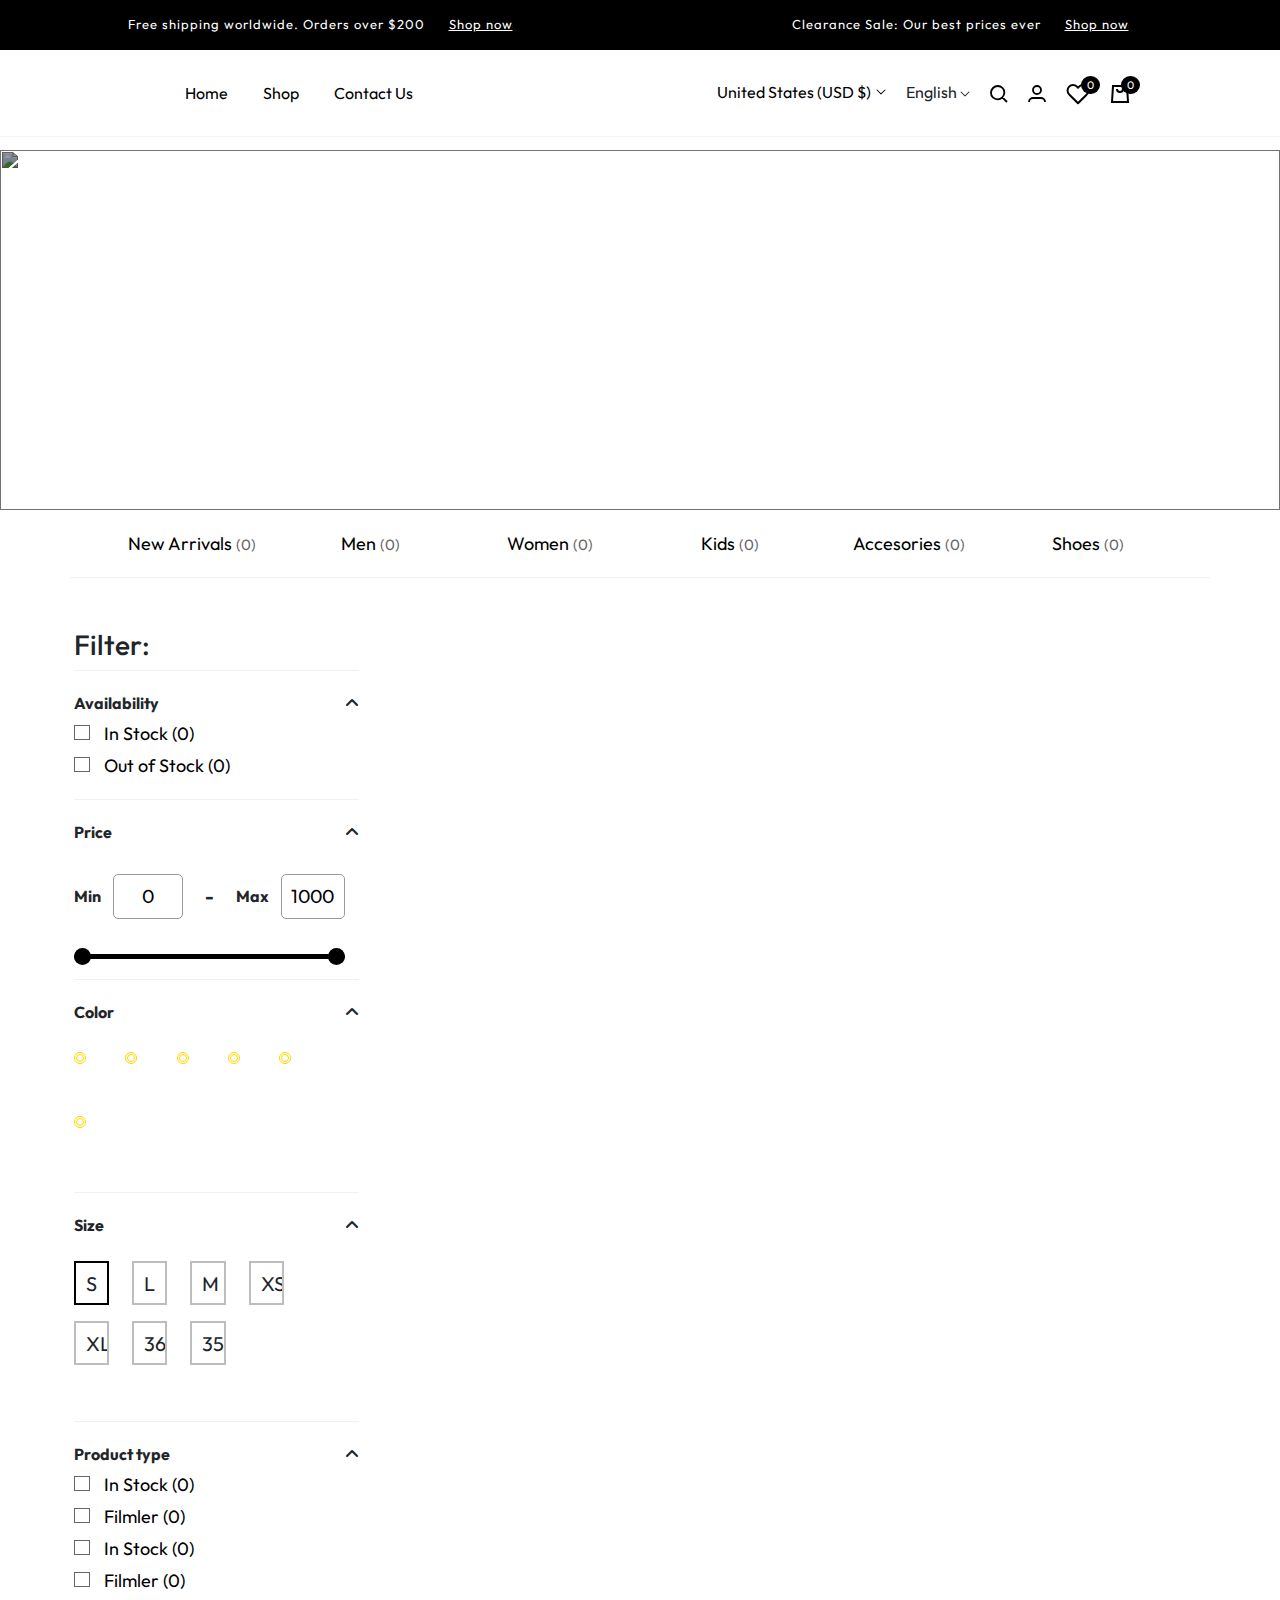
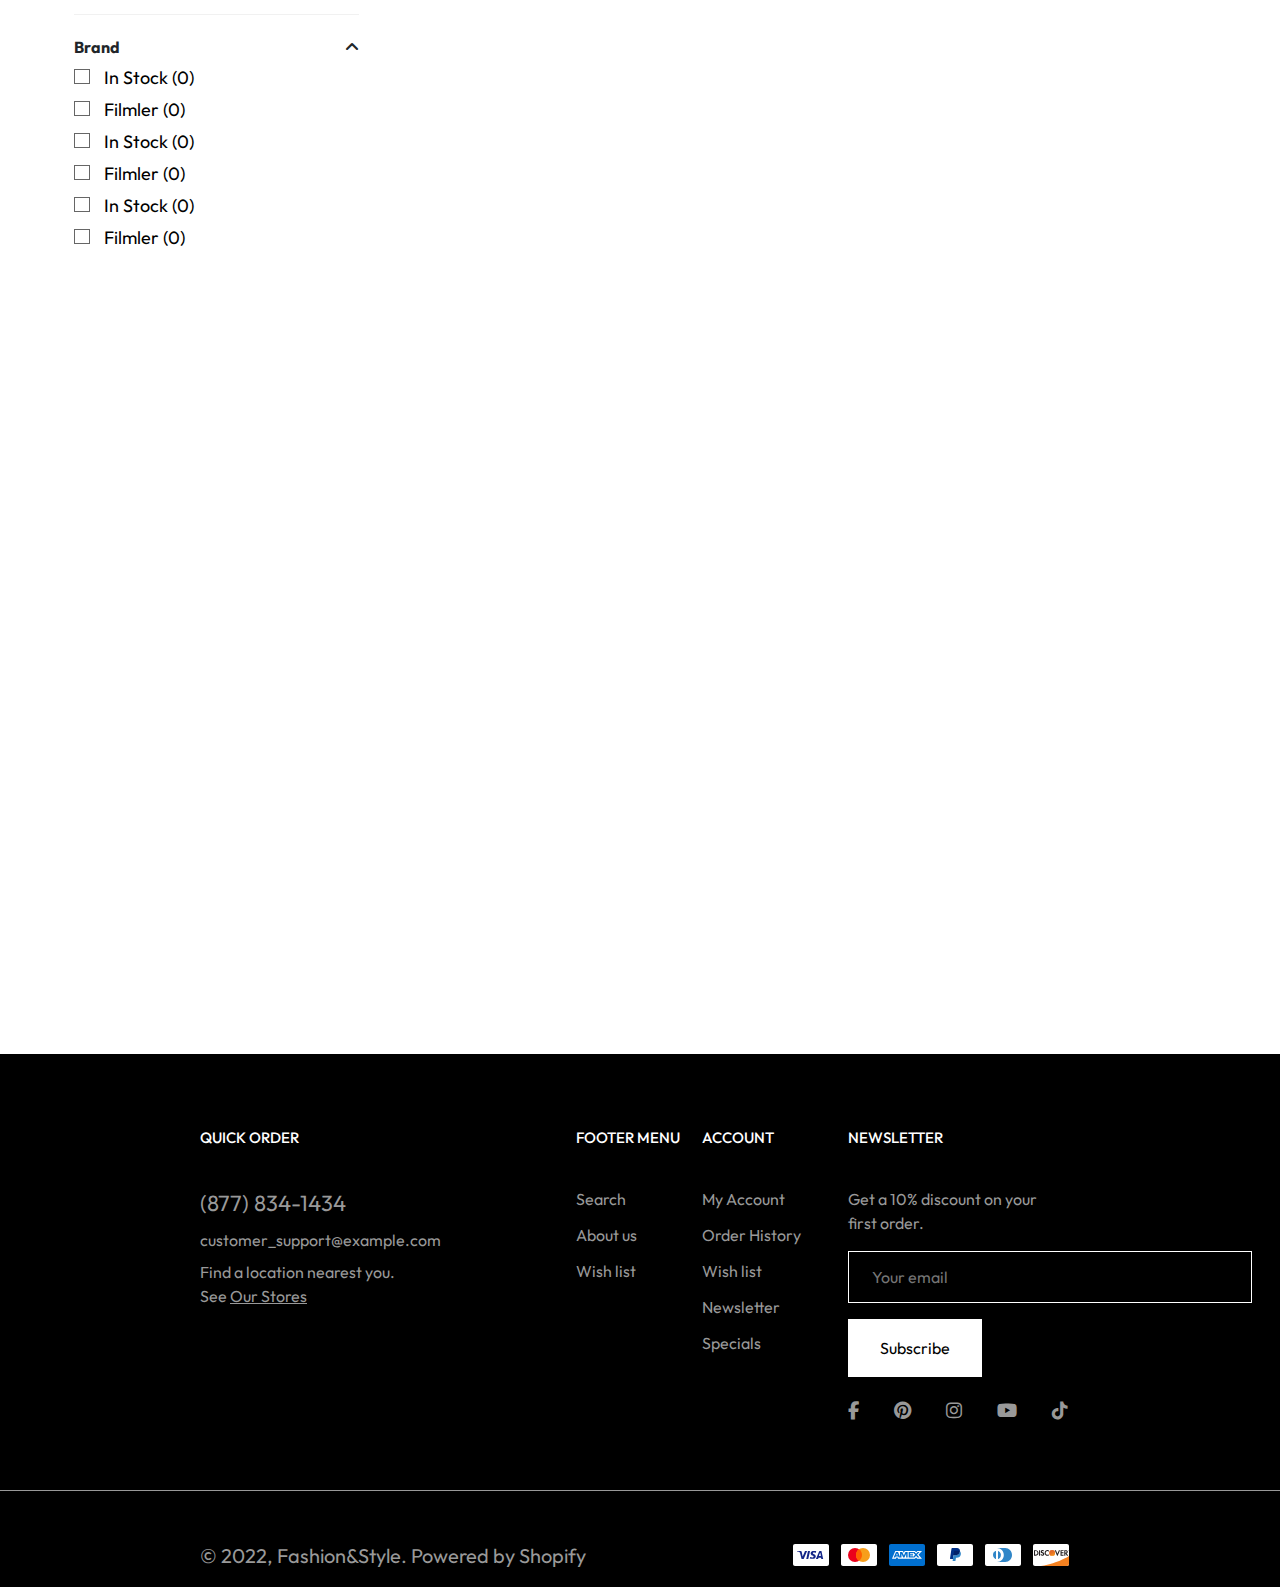
==== Final Projects/Html/Shop.html @ 53874f31 "Perfect" ====
<!DOCTYPE html>
<html lang="en">
<head>
    <meta charset="UTF-8">
    <meta name="viewport" content="width=device-width, initial-scale=1.0">
    <title>December</title>
    <link rel="icon" href="//ap-lotita.myshopify.com/cdn/shop/files/icon-f.png?crop=center&height=32&v=1676542004&width=32">    
    <link rel="stylesheet" href="assets/css/bootstrap.css">
    <link href="https://unpkg.com/aos@2.3.1/dist/aos.css" rel="stylesheet">
    <link rel="stylesheet" href="https://cdnjs.cloudflare.com/ajax/libs/font-awesome/6.4.0/css/all.min.css">
    <link rel="stylesheet" type="text/css" href="//cdn.jsdelivr.net/npm/slick-carousel@1.8.1/slick/slick.css"/>
    <link rel="stylesheet" type="text/css" href="//cdn.jsdelivr.net/npm/slick-carousel@1.8.1/slick/slick-theme.css"/>
    <link href="https://fonts.googleapis.com/css2?family=Jost:wght@300&family=Outfit:wght@100;200;300;400;500;600;700;800;900&display=swap" rel="stylesheet">
    <link rel="stylesheet" href="assets/css/style.css">
</head>
<body>
    <header> <!-- Start-Header -->
        <div class="header-plugin">
            <div >
              Free shipping worldwide. Orders over $200 
                <a href="">Shop now</a>
            </div>
            <div>
                Clearance Sale: Our best prices ever
                <a href="">Shop now</a>
            </div>
        </div>
        <div class="header-nav d-flex justify-content-between align-items-center">
            <nav class="d-flex">
                <div >
                    <a href="index.html">Home</a>
                </div>
                 <div>
                    <a href="Shop.html">Shop</a>
                </div>
                <div>
                    <a href="ContactUs.html">Contact Us</a>
                </div>
            </nav>
            <div class="logo">
                <a href="index.html">
                    <img src="https://ap-lotita.myshopify.com/cdn/shop/files/logo-de.png?v=1668923497&width=300" alt="">
                </a>
            </div>
            <div class="header-icon d-flex" >
                <div class="location">
                    <button class="d-flex align-items-center">
                        <img src="https://ap-lotita.myshopify.com/cdn/shop/t/96/assets/US.svg?v=41884417878184858121675417194" alt="">
                        United States (USD $)
                        <svg aria-hidden="true" focusable="false" role="presentation" class="icon icon-caret" viewBox="0 0 10 6" width="10px" >
                          <path fill-rule="evenodd" clip-rule="evenodd" d="M9.354.646a.5.5 0 00-.708 0L5 4.293 1.354.646a.5.5 0 00-.708.708l4 4a.5.5 0 00.708 0l4-4a.5.5 0 000-.708z" fill="currentColor">
                          </path>
                       </svg>
                    </button>
                </div>
               <div>
                    English
                    <svg aria-hidden="true" focusable="false" role="presentation" class="icon icon-caret" viewBox="0 0 10 6" width="10px">
                       <path fill-rule="evenodd" clip-rule="evenodd" d="M9.354.646a.5.5 0 00-.708 0L5 4.293 1.354.646a.5.5 0 00-.708.708l4 4a.5.5 0 00.708 0l4-4a.5.5 0 000-.708z" fill="currentColor">
                       </path>
                    </svg>
               </div>
               <div class="icon">
                <a href="">
                    <svg class="svg-search" focusable="false" width="18" height="18" viewBox="0 0 18 18">
                        <path d="M12.336 12.336c2.634-2.635 2.682-6.859.106-9.435-2.576-2.576-6.8-2.528-9.435.106C.373 5.642.325 9.866 2.901 12.442c2.576 2.576 6.8 2.528 9.435-.106zm0 0L17 17" fill="none" stroke="currentColor" stroke-width="1.8"></path>
                      </svg>
                </a>
               </div>
               <div class="icon">
                <a href="Login.html">
                    <svg focusable="false" width="18" height="17" class="svg-user" viewBox="0 0 18 17">
                    <circle cx="9" cy="5" r="4" fill="none" stroke="currentColor" stroke-width="1.8" stroke-linejoin="round"></circle>
                    <path d="M1 17v0a4 4 0 014-4h8a4 4 0 014 4v0" fill="none" stroke="currentColor" stroke-width="1.8"></path>
                </svg>
                </a>
               </div>
               <div class="icon">
                <a href="Wishlist.html">    
                    <svg class="svg-heart" xmlns="http://www.w3.org/2000/svg" width="24" height="24" viewBox="0 0 24 24" fill="none" stroke="currentColor" stroke-width="2" stroke-linecap="round" stroke-linejoin="round"><path d="M20.84 4.61a5.5 5.5 0 0 0-7.78 0L12 5.67l-1.06-1.06a5.5 5.5 0 0 0-7.78 7.78l1.06 1.06L12 21.23l7.78-7.78 1.06-1.06a5.5 5.5 0 0 0 0-7.78z"></path></svg>
                    <span id="count-wishlist">0</span>
                </a>
               </div>
               <div class="icon " id="basket-click">
                  <a href="#" class="">
                    <svg focusable="false" width="20" height="18" class="svg-cart" viewBox="0 0 20 18">
                        <path d="M3 1h14l1 16H2L3 1z" fill="none" stroke="currentColor" stroke-width="2"></path>
                        <path d="M7 4v0a3 3 0 003 3v0a3 3 0 003-3v0" fill="none" stroke="currentColor" stroke-width="2"></path>
                      </svg>
                      <span id="count-basket">0</span>
                  </a>

               </div>
            </div>
        </div>
        <div class="basket ">
            <div class="basket-head">
                <div class="basket-count">
                    <span style="font-weight: bold;">Cart</span>
                    <span id="count-basket-cart">0</span>
                </div>
                <div class="basket-icon">
                    <i class="fa-solid fa-x"></i>
                </div>
            </div>
            <div class="basket-all basket-all-product row" >
            </div>
            <div class="basket-none">
                <p class="icon-b">
                    <i class="fa-solid fa-store"></i>
                </p >
                <p class="b-write">No products in the cart.</p>
                <a href="Shop.html">Shop Our Products</a>
            </div>
            <div class="Total-price d-none">
                <div>
                    <p>Total</p>
                    <p>$ <span id="Total">0</span></p>
                </div>
                <p>Taxes and shipping calculated at checkout</p>
                <a class="Cart" href="">View Cart</a>
                <a class="Check" href="Checkout.html">Check Out</a>
            </div>
        </div>
    </header> <!-- End-Header -->
       <main id="Shop"> <!-- Start-Main -->
            <section id="background">
                <img src="https://ap-lotita.myshopify.com/cdn/shop/files/c1.jpg?v=1662971106&width=1944" alt="">
                <h1>Products</h1>
            </section>
            <section id="Category-product" class="container">
                <div class="Category-product-name row">
                    <div class="col-lg-2">
                        <a href="">
                            New Arrivals <span>(<span>0</span>)</span>
                        </a>
                    </div>
                    <div class="col-lg-2">
                        <a href="">Men <span>(<span>0</span>)</span></a>
                    </div>
                    <div class="col-lg-2">
                        <a>Women <span>(<span>0</span>)</span></a>
                    </div>
                    <div class="col-lg-2">
                        <a>Kids <span>(<span>0</span>)</span></a>
                    </div>
                    <div class="col-lg-2">
                        <a>Accesories <span>(<span>0</span>)</span></a>
                    </div>
                    <div class="col-lg-2">
                        <a>Shoes <span>(<span>0</span>)</span></a>
                    </div>
                </div>
            </section>
            <section id="Filter-Porduct" class="container ">
                <div class="Filter">
                    <ul>
                        <h3>Filter:</h3>
                        <li class="d-flex justify-content-between line">
                            <div >Availability
                               <div class="form">
                                <form class="d-flex flex-column">
                                    <label>
                                      <input type="checkbox" name="interests"  value="music"> In Stock (<span>0</span>)
                                    </label>
                                    <label>
                                      <input type="checkbox" name="interests" value="movies"> Out of Stock (<span>0</span>)
                                    </label>
                                </form>
                               </div>
                            </div>
                            <p class="angles"><i class="fa-solid fa-angle-up"></i></p>
                            <p class="angle"><i class="fa-solid fa-angle-down"></i></p>
                        </li>
                        <li class="d-flex justify-content-between line">
                            <div >Price
                               <div class="form-price">
                                <ul class="Price p-0">
                                    <div class="price-input">
                                        <div class="field">
                                            <span>Min</span>
                                            <input type="number" class="input-min" value="0">
                                        </div>
                                        <div class="seperator">-</div>
                                        <div class="field">
                                            <span>Max</span>
                                            <input type="number" class="input-max" value="1000">
                                        </div>
                                    </div>
                                    <div class="sliders">
                                        <div class="progresss"></div>
                                    </div>
                                    <div class="range-input">
                                        <input type="range" class="range-min" min="0" max="1000" value="0" step="0.5">
                                        <input type="range" class="range-max" min="0" max="1000" value="1000" step="0.5">
                                    </div>
                                </ul>
                               </div>
                            </div>
                            <p class="angle6"><i class="fa-solid fa-angle-up"></i></p>
                            <p class="angles6"><i class="fa-solid fa-angle-down"></i></p>
                        </li>
                        <li class="d-flex justify-content-between line">
                            <div >Color
                               <div class="form-color">
                                <ul class="Color p-0">
                                    <li><label for=""><input type="checkbox"><img src="https://encrypted-tbn0.gstatic.com/images?q=tbn:ANd9GcRKgVE2MCnMqfkuKy3d4xRq5Ds7n23G8Gixxw&usqp=CAU" alt=""></label></li>
                                    <li><label for=""><input type="checkbox"><img src="https://encrypted-tbn0.gstatic.com/images?q=tbn:ANd9GcRKgVE2MCnMqfkuKy3d4xRq5Ds7n23G8Gixxw&usqp=CAU" alt=""></label></li>
                                    <li><label for=""><input type="checkbox"><img src="https://encrypted-tbn0.gstatic.com/images?q=tbn:ANd9GcRKgVE2MCnMqfkuKy3d4xRq5Ds7n23G8Gixxw&usqp=CAU" alt=""></label></li>
                                    <li><label for=""><input type="checkbox"><img src="https://encrypted-tbn0.gstatic.com/images?q=tbn:ANd9GcRKgVE2MCnMqfkuKy3d4xRq5Ds7n23G8Gixxw&usqp=CAU" alt=""></label></li>
                                    <li><label for=""><input type="checkbox"><img src="https://encrypted-tbn0.gstatic.com/images?q=tbn:ANd9GcRKgVE2MCnMqfkuKy3d4xRq5Ds7n23G8Gixxw&usqp=CAU" alt=""></label></li>
                                    <li><label for=""><input type="checkbox"><img src="https://encrypted-tbn0.gstatic.com/images?q=tbn:ANd9GcRKgVE2MCnMqfkuKy3d4xRq5Ds7n23G8Gixxw&usqp=CAU" alt=""></label></li>
                                </ul>
                               </div>
                            </div>
                            <p class="angle5"><i class="fa-solid fa-angle-up"></i></p>
                            <p class="angles5"><i class="fa-solid fa-angle-down"></i></p>
                        </li>
                        <li class="d-flex justify-content-between line">
                            <div >Size
                               <div class="form-size mt-4">
                                <ul class="Size p-0">
                                    <li class="Active"><label for=""><input type="checkbox"><span>S</span></label></li>
                                    <li><label for=""><input type="checkbox"><span>L</span></label></li>
                                    <li><label for=""><input type="checkbox"><span>M</span></label></li>
                                    <li><label for=""><input type="checkbox"><span>XS</span></label></li>
                                    <li><label for=""><input type="checkbox"><span>XL</span></label></li>
                                    <li><label for=""><input type="checkbox"><span>36</span></label></li>
                                    <li><label for=""><input type="checkbox"><span>35</span></label></li>
                                </ul>
                               </div>
                            </div>
                            <p class="angle4"><i class="fa-solid fa-angle-up"></i></p>
                            <p class="angles4"><i class="fa-solid fa-angle-down"></i></p>
                        </li>
                        <li class="d-flex justify-content-between line">
                            <div >Product type
                               <div class="form-product-type">
                                <form class="d-flex flex-column">
                                    <label>
                                      <input type="checkbox" name="interests"  value="music"> In Stock (<span>0</span>)
                                    </label>
                                    <label>
                                      <input type="checkbox" name="interests" value="movies"> Filmler (<span>0</span>)
                                    </label>
                                    <label>
                                        <input type="checkbox" name="interests"  value="music"> In Stock (<span>0</span>)
                                      </label>
                                      <label>
                                        <input type="checkbox" name="interests" value="movies"> Filmler (<span>0</span>)
                                      </label>
                                </form>
                               </div>
                            </div>
                            <p class="angle2"><i class="fa-solid fa-angle-up"></i></p>
                            <p class="angles2"><i class="fa-solid fa-angle-down"></i></p>
                        </li>
                        <li class="d-flex justify-content-between line">
                            <div >Brand
                               <div class="form-brand">
                                <form class="d-flex flex-column">
                                    <label>
                                      <input type="checkbox" name="interests"  value="music"> In Stock (<span>0</span>)
                                    </label>
                                    <label>
                                      <input type="checkbox" name="interests" value="movies"> Filmler (<span>0</span>)
                                    </label>
                                    <label>
                                        <input type="checkbox" name="interests"  value="music"> In Stock (<span>0</span>)
                                      </label>
                                      <label>
                                        <input type="checkbox" name="interests" value="movies"> Filmler (<span>0</span>)
                                      </label>
                                      <label>
                                        <input type="checkbox" name="interests"  value="music"> In Stock (<span>0</span>)
                                      </label>
                                      <label>
                                        <input type="checkbox" name="interests" value="movies"> Filmler (<span>0</span>)
                                      </label>
                                </form>
                               </div>
                            </div>
                            <p class="angle3"><i class="fa-solid fa-angle-up"></i></p>
                            <p class="angles3"><i class="fa-solid fa-angle-down"></i></p>
                        </li>
                    </ul>
                </div>
                <div class="Products">
                    <div id="1" class="tab-menu Best-sellers">
                        <div class="row g-4">
                            <div class="Product-image col-lg-4" id="p1" data-aos="fade-up" data-aos-anchor-placement="center-bottom" data-aos-duration="500">
                                <div>
                                    <div class="overflow-hidden">
                                        <a href=""><img src="./assets/photos/Products/Best Sellers/pi1.webp" alt=""></a>
                                    </div>
                                    <div class="second-image ">
                                        <a href=""><img src="./assets/photos/Products/Best Sellers/pi2.webp" alt=""></a>
                                    </div>
                                    <div>
                                        <div class="Product-discount">
                                            <span>-<span>3</span>%</span>
                                        </div>
                                        <div class="Product-sale">
                                            <span>HOT</span>
                                        </div>
                                    </div>
                                    <div class="icon">
                                        <div class="wishlist"> <i style="top: 15px; right: 26px;" class="fa-regular fa-heart"></i><span style="top: 25px; right: 70px;">Wishlist</span></div>
                                        <div><i style="top: 60px; right: 25px;" class="fa-regular fa-eye"></i><span style="top: 70px; right: 70px;">Quickshop</span></div>
                                        <div><i style="top: 105px; right: 27px;" class="fa-solid fa-arrow-right-arrow-left"></i><span style="top: 115px; right: 70px;">Compare</span></div>
                                    </div>
                                    <div class="Add-cart">
                                        <span>Add To Cart</span>
                                    </div>
                                </div>
                                <div class="Product-about">
                                    <span><a style="color: black;" href="">H&M</a></span>
                                    <span>Abrigo largo lana</span>
                                    <span><i class="fa-regular fa-star"></i><i class="fa-regular fa-star"></i><i class="fa-regular fa-star"></i><i class="fa-regular fa-star"></i><i class="fa-regular fa-star"></i></span>
                                    <p class="mt-2"><span style="color: #Ff6f2e;">$617.42 </span>  <span style="text-decoration: line-through; margin-left: 5px;"> $640.00</span></p>
                                    <ul>
                                        <li><img src="[data-uri]" alt=""></li>
                                        <li><img src="[data-uri]" alt=""></li>
                                        <li><img src="[data-uri]" alt=""></li>
                                        <li><img src="[data-uri]" alt=""></li>
                                        <li><img src="[data-uri]" alt=""></li>
                                    </ul>
                                </div>
                            </div>
                            <div class="Product-image col-lg-4" id="p2" data-aos="fade-up" data-aos-anchor-placement="center-bottom" data-aos-duration="800">
                                <div>
                                    <div class="overflow-hidden">
                                        <a  href=""><img src="./assets/photos/Products/Best Sellers/product-2-1.webp" alt=""></a>
                                    </div>
                                    <div class="second-image">
                                        <a href=""><img src="./assets/photos/Products/Best Sellers/product-2-2.webp" alt=""></a>
                                    </div>
                                    <div>
                                        <div class="Product-discount">
                                            <span>-<span>3</span>%</span>
                                        </div>
                                    </div>
                                <div class="icon">
                                    <div class="wishlist"> <i style="top: 15px; right: 26px;" class="fa-regular fa-heart"></i><span style="top: 25px; right: 70px;">Wishlist</span></div>
                                    <div><i style="top: 60px; right: 25px;" class="fa-regular fa-eye"></i><span style="top: 70px; right: 70px;">Quickshop</span></div>
                                    <div><i style="top: 105px; right: 27px;" class="fa-solid fa-arrow-right-arrow-left"></i><span style="top: 115px; right: 70px;">Compare</span></div>
                                </div>
                                <div class="Add-cart">
                                    <span>Add To Cart</span>
                                </div>
                                </div>
                                <div class="Product-about">
                                    <span><a style="color: black;" href="">Lolita</a></span>
                                    <span>Awesome Aluminum Plate</span>
                                    <span><i class="fa-regular fa-star"></i><i class="fa-regular fa-star"></i><i class="fa-regular fa-star"></i><i class="fa-regular fa-star"></i><i class="fa-regular fa-star"></i></span>
                                    <p class="mt-2"><span style="color: #Ff6f2e;">$423.44 </span>  <span style="text-decoration: line-through; margin-left: 5px;"> $440.00</span></p>
                                    <ul>
                                        <li><img src="[data-uri]" alt=""></li>
                                        <li><img src="[data-uri]" alt=""></li>
                                        <li><img src="[data-uri]" alt=""></li>
                                        <li><img src="[data-uri]" alt=""></li>
                                        <li><img src="[data-uri]" alt=""></li>
                                    </ul>
                                </div>
                            </div>
                            <div class="Product-image col-lg-4" id="p3" data-aos="fade-up" data-aos-anchor-placement="center-bottom" data-aos-duration="1100">
                                <div>
                                    <div class="overflow-hidden">
                                        <a href=""><img src="./assets/photos/Products/Best Sellers/3-1.webp" alt=""></a>
                                    </div>
                                    <div class="second-image ">
                                        <a href=""><img src="./assets/photos/Products/Best Sellers/3-2.webp" alt=""></a>
                                    </div>
                                    <div>
                                        <div class="Product-discount">
                                            <span>-<span>11</span>%</span>
                                        </div>
                                    </div>
                                <div class="icon">
                                    <div class="wishlist"> <i style="top: 15px; right: 26px;" class="fa-regular fa-heart"></i><span style="top: 25px; right: 70px;">Wishlist</span></div>
                                    <div><i style="top: 60px; right: 25px;" class="fa-regular fa-eye"></i><span style="top: 70px; right: 70px;">Quickshop</span></div>
                                    <div><i style="top: 105px; right: 27px;" class="fa-solid fa-arrow-right-arrow-left"></i><span style="top: 115px; right: 70px;">Compare</span></div>
                                </div>
                                <div class="Add-cart">
                                    <span>Add To Cart</span>
                                </div>
                                </div>
                                <div class="Product-about">
                                    <span><a style="color: black;" href="">Lolita</a></span>
                                    <span>Bunny Tweed Buckled</span>
                                    <span><i class="fa-regular fa-star"></i><i class="fa-regular fa-star"></i><i class="fa-regular fa-star"></i><i class="fa-regular fa-star"></i><i class="fa-regular fa-star"></i></span>
                                    <p style="color: #Ff6f2e;" class="mt-2">On sale from <span style="color: #Ff6f2e;">$160.00</span><span style="text-decoration: line-through; margin-left: 5px;"></span></p>
                                    <ul>
                                        <li><img src="[data-uri]" alt=""></li>
                                        <li><img src="[data-uri]" alt=""></li>
                                        <li><img src="[data-uri]" alt=""></li>
                                        <li><img src="[data-uri]" alt=""></li>
                                        <li><img src="[data-uri]" alt=""></li>
                                    </ul>
                                </div>
                            </div>
                            <div class="Product-image col-lg-4" id="p4" data-aos="fade-up" data-aos-anchor-placement="center-bottom" data-aos-duration="1300">
                                <div>
                                    <div class="overflow-hidden">
                                        <a href=""><img src="./assets/photos/Products/Best Sellers/product4-1.webp" alt=""></a>
                                    </div>
                                    <div class="second-image ">
                                        <a href=""><img src="./assets/photos/Products/Best Sellers/product4-2.webp" alt=""></a>
                                    </div>
                                    <div>
                                        <div class="Product-discount">
                                            <span>-<span>7</span>%</span>
                                        </div>
                                        <div class="Product-sale">
                                            <span style="color: #000;">NEW</span>
                                        </div>
                                    </div>
                                <div class="icon">
                                    <div class="wishlist"> <i style="top: 15px; right: 26px;" class="fa-regular fa-heart"></i><span style="top: 25px; right: 70px;">Wishlist</span></div>
                                    <div><i style="top: 60px; right: 25px;" class="fa-regular fa-eye"></i><span style="top: 70px; right: 70px;">Quickshop</span></div>
                                    <div><i style="top: 105px; right: 27px;" class="fa-solid fa-arrow-right-arrow-left"></i><span style="top: 115px; right: 70px;">Compare</span></div>
                                </div>
                                <div class="Add-cart">
                                    <span>Add To Cart</span>
                                </div>
                                </div>
                                <div class="Product-about">
                                    <span><a style="color: black;" href="">Lolita</a></span>
                                    <span>Carved Maxi Dress</span>
                                    <span><i class="fa-regular fa-star"></i><i class="fa-regular fa-star"></i><i class="fa-regular fa-star"></i><i class="fa-regular fa-star"></i><i class="fa-regular fa-star"></i></span>
                                    <p style="color: #Ff6f2e;" class="mt-2">On sale from x<span style="color: #Ff6f2e;">$160.00 </span>  <span style="text-decoration: line-through; margin-left: 5px; color: #000;"> $640.00</span></p>
                                    <ul>
                                        <li><img src="[data-uri]" alt=""></li>
                                        <li><img src="[data-uri]" alt=""></li>
                                        <li><img src="[data-uri]" alt=""></li>
                                        <li><img src="[data-uri]" alt=""></li>
                                        <li><img src="[data-uri]" alt=""></li>
                                    </ul>
                                </div>
                            </div>
                            <div class="Product-image col-lg-4" id="p5" data-aos="fade-up" data-aos-anchor-placement="center-bottom" data-aos-duration="500">
                                <div>
                                    <div class="overflow-hidden">
                                        <a href=""><img src="./assets/photos/Products/Best Sellers/product-5-1 (1).webp" alt=""></a>
                                    </div>
                                    <div class="second-image ">
                                        <a href=""><img src="./assets/photos/Products/Best Sellers/product-5-2 (1).webp" alt=""></a>
                                    </div>
                                    <div>
                                        <div class="Product-discount">
                                            <span style="color: #Ff6f2e;">BEST SELLER</span>
                                        </div>
                                    </div>
                                <div class="icon">
                                    <div class="wishlist"> <i style="top: 15px; right: 26px;" class="fa-regular fa-heart"></i><span style="top: 25px; right: 70px;">Wishlist</span></div>
                                    <div><i style="top: 60px; right: 25px;" class="fa-regular fa-eye"></i><span style="top: 70px; right: 70px;">Quickshop</span></div>
                                    <div><i style="top: 105px; right: 27px;" class="fa-solid fa-arrow-right-arrow-left"></i><span style="top: 115px; right: 70px;">Compare</span></div>
                                </div>
                                <div class="Add-cart">
                                    <span>Add To Cart</span>
                                </div>
                                </div>
                                <div class="Product-about">
                                    <span><a style="color: black;" href="">Lolita</a></span>
                                    <span>Chain Shoulder Bag</span>
                                    <span><i class="fa-regular fa-star"></i><i class="fa-regular fa-star"></i><i class="fa-regular fa-star"></i><i class="fa-regular fa-star"></i><i class="fa-regular fa-star"></i></span>
                                    <p class="mt-2"><span>$619.34</span><span style="text-decoration: line-through; margin-left: 5px;"></span> </p>
                                    <ul>
                                        <li><img src="[data-uri]" alt=""></li>
                                        <li><img src="[data-uri]" alt=""></li>
                                    </ul>
                                </div>
                            </div>
                            <div class="Product-image col-lg-4" id="p6" data-aos="fade-up" data-aos-anchor-placement="center-bottom" data-aos-duration="800">
                                <div>
                                    <div class="overflow-hidden acceroies" >
                                        <a href=""><img src="./assets/photos/Products/Best Sellers/product-6-1.webp" alt=""></a>
                                    </div>
                                <div class="icon">
                                    <div class="wishlist"> <i style="top: 15px; right: 26px;" class="fa-regular fa-heart"></i><span style="top: 25px; right: 70px;">Wishlist</span></div>
                                    <div><i style="top: 60px; right: 25px;" class="fa-regular fa-eye"></i><span style="top: 70px; right: 70px;">Quickshop</span></div>
                                    <div><i style="top: 105px; right: 27px;" class="fa-solid fa-arrow-right-arrow-left"></i><span style="top: 115px; right: 70px;">Compare</span></div>
                                </div>
                                <div class="Add-cart">
                                    <span>Add To Cart</span>
                                </div>
                                </div>
                                <div class="Product-about">
                                    <span><a style="color: black;" href="">Lolita</a></span>
                                    <span>Copper Hoop Earrings </span>
                                    <span><i class="fa-regular fa-star"></i><i class="fa-regular fa-star"></i><i class="fa-regular fa-star"></i><i class="fa-regular fa-star"></i><i class="fa-regular fa-star"></i></span>
                                    <p class="mt-2"><span >$230.78</span><span style="text-decoration: line-through; margin-left: 5px;"></span></p>
                                </div>
                            </div>
                            <div class="Product-image col-lg-4" id="p7" data-aos="fade-up" data-aos-anchor-placement="center-bottom" data-aos-duration="1000">
                                <div>
                                    <div class="overflow-hidden">
                                        <a href=""><img src="./assets/photos/Products/Best Sellers/c7-2.webp" alt=""></a>
                                    </div>
                                    <div class="second-image ">
                                        <a href=""><img src="./assets/photos/Products/Best Sellers/c7-1.webp" alt=""></a>
                                    </div>
                                    <div>
                                        <div class="Product-discount">
                                            <span>NEW</span>
                                        </div>
                                    </div>
                                <div class="icon">
                                    <div class="wishlist"> <i style="top: 15px; right: 26px;" class="fa-regular fa-heart"></i><span style="top: 25px; right: 70px;">Wishlist</span></div>
                                    <div><i style="top: 60px; right: 25px;" class="fa-regular fa-eye"></i><span style="top: 70px; right: 70px;">Quickshop</span></div>
                                    <div><i style="top: 105px; right: 27px;" class="fa-solid fa-arrow-right-arrow-left"></i><span style="top: 115px; right: 70px;">Compare</span></div>
                                </div>
                                <div class="Add-cart">
                                    <span>Add To Cart</span>
                                </div>
                                </div>
                                <div class="Product-about">
                                    <span><a style="color: black;" href="">Lolita</a></span>
                                    <span>Corbet shoulder bag
                                    </span>
                                    <span><i class="fa-regular fa-star"></i><i class="fa-regular fa-star"></i><i class="fa-regular fa-star"></i><i class="fa-regular fa-star"></i><i class="fa-regular fa-star"></i></span>
                                    <p class="mt-2"><span>$59.00</span><span style="text-decoration: line-through; margin-left: 5px;"></span></p>
                                </div>
                            </div>
                            <div class="Product-image col-lg-4" id="p8" data-aos="fade-up" data-aos-anchor-placement="center-bottom" data-aos-duration="1300">
                                <div>
                                    <div class="overflow-hidden">
                                        <a href=""><img src="./assets/photos/Products/Best Sellers/o8-1.webp" alt=""></a>
                                    </div>
                                    <div class="second-image ">
                                        <a href=""><img src="./assets/photos/Products/Best Sellers/o8-2.webp" alt=""></a>
                                    </div>
                                    <div>
                                        <div class="Product-discount">
                                            <span>NEW</span>
                                        </div>
                                    </div>
                                <div class="icon">
                                    <div class="wishlist"> <i style="top: 15px; right: 26px;" class="fa-regular fa-heart"></i><span style="top: 25px; right: 70px;">Wishlist</span></div>
                                    <div><i style="top: 60px; right: 25px;" class="fa-regular fa-eye"></i><span style="top: 70px; right: 70px;">Quickshop</span></div>
                                    <div><i style="top: 105px; right: 27px;" class="fa-solid fa-arrow-right-arrow-left"></i><span style="top: 115px; right: 70px;">Compare</span></div>
                                </div>
                                <div class="Add-cart">
                                    <span>Add To Cart</span>
                                </div>
                                </div>
                                <div class="Product-about">
                                    <span><a style="color: black;" href="">H&M</a></span>
                                    <span>Detail T-shirt</span>
                                    <span><i class="fa-regular fa-star"></i><i class="fa-regular fa-star"></i><i class="fa-regular fa-star"></i><i class="fa-regular fa-star"></i><i class="fa-regular fa-star"></i></span>
                                    <p class="mt-2"><span>$90.00 </span><span style="text-decoration: line-through; margin-left: 5px;"></span></p>
                                </div>
                            </div>
                            <div class="Product-image col-lg-4" id="p5" data-aos="fade-up" data-aos-anchor-placement="center-bottom" data-aos-duration="500">
                                <div>
                                    <div class="overflow-hidden">
                                        <a href=""><img src="./assets/photos/Products/Best Sellers/product-5-1 (1).webp" alt=""></a>
                                    </div>
                                    <div class="second-image ">
                                        <a href=""><img src="./assets/photos/Products/Best Sellers/product-5-2 (1).webp" alt=""></a>
                                    </div>
                                    <div>
                                        <div class="Product-discount">
                                            <span style="color: #Ff6f2e;">BEST SELLER</span>
                                        </div>
                                    </div>
                                <div class="icon">
                                    <div class="wishlist"> <i style="top: 15px; right: 26px;" class="fa-regular fa-heart"></i><span style="top: 25px; right: 70px;">Wishlist</span></div>
                                    <div><i style="top: 60px; right: 25px;" class="fa-regular fa-eye"></i><span style="top: 70px; right: 70px;">Quickshop</span></div>
                                    <div><i style="top: 105px; right: 27px;" class="fa-solid fa-arrow-right-arrow-left"></i><span style="top: 115px; right: 70px;">Compare</span></div>
                                </div>
                                <div class="Add-cart">
                                    <span>Add To Cart</span>
                                </div>
                                </div>
                                <div class="Product-about">
                                    <span><a style="color: black;" href="">Lolita</a></span>
                                    <span>Chain Shoulder Bag</span>
                                    <span><i class="fa-regular fa-star"></i><i class="fa-regular fa-star"></i><i class="fa-regular fa-star"></i><i class="fa-regular fa-star"></i><i class="fa-regular fa-star"></i></span>
                                    <p class="mt-2"><span>$619.34</span><span style="text-decoration: line-through; margin-left: 5px;"></span> </p>
                                    <ul>
                                        <li><img src="[data-uri]" alt=""></li>
                                        <li><img src="[data-uri]" alt=""></li>
                                    </ul>
                                </div>
                            </div>
                            <div class="Product-image col-lg-4" id="p6" data-aos="fade-up" data-aos-anchor-placement="center-bottom" data-aos-duration="800">
                                <div>
                                    <div class="overflow-hidden acceroies" >
                                        <a href=""><img src="./assets/photos/Products/Best Sellers/product-6-1.webp" alt=""></a>
                                    </div>
                                <div class="icon">
                                    <div class="wishlist"> <i style="top: 15px; right: 26px;" class="fa-regular fa-heart"></i><span style="top: 25px; right: 70px;">Wishlist</span></div>
                                    <div><i style="top: 60px; right: 25px;" class="fa-regular fa-eye"></i><span style="top: 70px; right: 70px;">Quickshop</span></div>
                                    <div><i style="top: 105px; right: 27px;" class="fa-solid fa-arrow-right-arrow-left"></i><span style="top: 115px; right: 70px;">Compare</span></div>
                                </div>
                                <div class="Add-cart">
                                    <span>Add To Cart</span>
                                </div>
                                </div>
                                <div class="Product-about">
                                    <span><a style="color: black;" href="">Lolita</a></span>
                                    <span>Copper Hoop Earrings </span>
                                    <span><i class="fa-regular fa-star"></i><i class="fa-regular fa-star"></i><i class="fa-regular fa-star"></i><i class="fa-regular fa-star"></i><i class="fa-regular fa-star"></i></span>
                                    <p class="mt-2"><span >$230.78</span><span style="text-decoration: line-through; margin-left: 5px;"></span></p>
                                </div>
                            </div>
                            <div class="Product-image col-lg-4" id="p7" data-aos="fade-up" data-aos-anchor-placement="center-bottom" data-aos-duration="1000">
                                <div>
                                    <div class="overflow-hidden">
                                        <a href=""><img src="./assets/photos/Products/Best Sellers/c7-2.webp" alt=""></a>
                                    </div>
                                    <div class="second-image ">
                                        <a href=""><img src="./assets/photos/Products/Best Sellers/c7-1.webp" alt=""></a>
                                    </div>
                                    <div>
                                        <div class="Product-discount">
                                            <span>NEW</span>
                                        </div>
                                    </div>
                                <div class="icon">
                                    <div class="wishlist"> <i style="top: 15px; right: 26px;" class="fa-regular fa-heart"></i><span style="top: 25px; right: 70px;">Wishlist</span></div>
                                    <div><i style="top: 60px; right: 25px;" class="fa-regular fa-eye"></i><span style="top: 70px; right: 70px;">Quickshop</span></div>
                                    <div><i style="top: 105px; right: 27px;" class="fa-solid fa-arrow-right-arrow-left"></i><span style="top: 115px; right: 70px;">Compare</span></div>
                                </div>
                                <div class="Add-cart">
                                    <span>Add To Cart</span>
                                </div>
                                </div>
                                <div class="Product-about">
                                    <span><a style="color: black;" href="">Lolita</a></span>
                                    <span>Corbet shoulder bag
                                    </span>
                                    <span><i class="fa-regular fa-star"></i><i class="fa-regular fa-star"></i><i class="fa-regular fa-star"></i><i class="fa-regular fa-star"></i><i class="fa-regular fa-star"></i></span>
                                    <p class="mt-2"><span>$59.00</span><span style="text-decoration: line-through; margin-left: 5px;"></span></p>
                                </div>
                            </div>
                            <div class="Product-image col-lg-4" id="p8" data-aos="fade-up" data-aos-anchor-placement="center-bottom" data-aos-duration="1300">
                                <div>
                                    <div class="overflow-hidden">
                                        <a href=""><img src="./assets/photos/Products/Best Sellers/o8-1.webp" alt=""></a>
                                    </div>
                                    <div class="second-image ">
                                        <a href=""><img src="./assets/photos/Products/Best Sellers/o8-2.webp" alt=""></a>
                                    </div>
                                    <div>
                                        <div class="Product-discount">
                                            <span>NEW</span>
                                        </div>
                                    </div>
                                <div class="icon">
                                    <div class="wishlist"> <i style="top: 15px; right: 26px;" class="fa-regular fa-heart"></i><span style="top: 25px; right: 70px;">Wishlist</span></div>
                                    <div><i style="top: 60px; right: 25px;" class="fa-regular fa-eye"></i><span style="top: 70px; right: 70px;">Quickshop</span></div>
                                    <div><i style="top: 105px; right: 27px;" class="fa-solid fa-arrow-right-arrow-left"></i><span style="top: 115px; right: 70px;">Compare</span></div>
                                </div>
                                <div class="Add-cart">
                                    <span>Add To Cart</span>
                                </div>
                                </div>
                                <div class="Product-about">
                                    <span><a style="color: black;" href="">H&M</a></span>
                                    <span>Detail T-shirt</span>
                                    <span><i class="fa-regular fa-star"></i><i class="fa-regular fa-star"></i><i class="fa-regular fa-star"></i><i class="fa-regular fa-star"></i><i class="fa-regular fa-star"></i></span>
                                    <p class="mt-2"><span>$90.00 </span><span style="text-decoration: line-through; margin-left: 5px;"></span></p>
                                </div>
                            </div>

                            <div class="cart-position">
                                <span>Add to basket</span>
                            </div>
                            <div class="cart2-position">
                                <span>Add to Wishlist</span>
                            </div>
                        </div>
                    </div>
                </div>
            </section>
       </main> <!-- End-Main -->
       <footer> <!-- Start-Footer -->
        <div class="site-footer">
            <div class="row">
                <div class="Quick-order col-lg-3">
                    <h4>QUICK ORDER</h4>
                    <div>
                        <p style="font-size: 22px;">(877) 834-1434</p>
                        <p>customer_support@example.com</p>
                        <p>Find a location nearest you. See <a href="">Our Stores</a></p>
                    </div>
                </div>
                <div class="Footer-Menu col-lg-3">
                    <h4>FOOTER MENU</h4>
                    <ul>
                        <li><a href="">Search</a></li>
                        <li><a href="">About us</a></li>
                        <li><a href="">Wish list</a></li>
                    </ul>
                </div>
                <div class="Account col-lg-3">
                    <h4>ACCOUNT</h4>
                    <ul>
                        <li><a href="">My Account</a></li>
                        <li><a href="">Order History</a></li>
                        <li><a href="">Wish list</a></li>
                        <li><a href="">Newsletter</a></li>
                        <li><a href="">Specials</a></li>
                    </ul>
                </div>
                <div class="Newsletter col-lg-3">
                    <h4>NEWSLETTER</h4>
                    <p>Get a 10% discount on your first order.</p>
                    <div>
                        <input type="email" placeholder="Your email">
                    </div>
                    <button type="submit">Subscribe</button>
                    <div class="social-media">
                        <ul class="d-flex ">
                            <li><a href="https://www.facebook.com/" title="Facebook" target="_blank"><i class="fa-brands fa-facebook-f"></i></a></li>
                            <li><a href="https://www.pinterest.com/" title="Pinterest" target="_blank"><i class="fa-brands fa-pinterest"></i></a></li>
                            <li><a href="https://www.instagram.com/" title="Instagram" target="_blank"><i class="fa-brands fa-instagram"></i></a></li>
                            <li><a href="https://www.youtube.com/" title="Youtube" target="_blank"><i class="fa-brands fa-youtube"></i></a></li>
                            <li><a href="https://www.tiktok.com/" title="Tiktok" target="_blank"><i class="fa-brands fa-tiktok"></i></a></li>
                        </ul>
                    </div>
                </div>
            </div>
        </div>
       <div class="Footer-line"></div>
       <div class="Adress-footer">
        <div class="d-flex justify-content-between">
            <div>
                <p>© 2022, Fashion&Style. Powered by Shopify</p>
            </div>
            <div>
                <ul class="d-flex">
                    <li><svg class="payment-icon" viewBox="0 0 38 24" xmlns="http://www.w3.org/2000/svg" role="img" width="38" height="24" aria-labelledby="pi-visa"><title id="pi-visa">Visa</title><path opacity=".07" d="M35 0H3C1.3 0 0 1.3 0 3v18c0 1.7 1.4 3 3 3h32c1.7 0 3-1.3 3-3V3c0-1.7-1.4-3-3-3z"></path><path fill="#fff" d="M35 1c1.1 0 2 .9 2 2v18c0 1.1-.9 2-2 2H3c-1.1 0-2-.9-2-2V3c0-1.1.9-2 2-2h32"></path><path d="M28.3 10.1H28c-.4 1-.7 1.5-1 3h1.9c-.3-1.5-.3-2.2-.6-3zm2.9 5.9h-1.7c-.1 0-.1 0-.2-.1l-.2-.9-.1-.2h-2.4c-.1 0-.2 0-.2.2l-.3.9c0 .1-.1.1-.1.1h-2.1l.2-.5L27 8.7c0-.5.3-.7.8-.7h1.5c.1 0 .2 0 .2.2l1.4 6.5c.1.4.2.7.2 1.1.1.1.1.1.1.2zm-13.4-.3l.4-1.8c.1 0 .2.1.2.1.7.3 1.4.5 2.1.4.2 0 .5-.1.7-.2.5-.2.5-.7.1-1.1-.2-.2-.5-.3-.8-.5-.4-.2-.8-.4-1.1-.7-1.2-1-.8-2.4-.1-3.1.6-.4.9-.8 1.7-.8 1.2 0 2.5 0 3.1.2h.1c-.1.6-.2 1.1-.4 1.7-.5-.2-1-.4-1.5-.4-.3 0-.6 0-.9.1-.2 0-.3.1-.4.2-.2.2-.2.5 0 .7l.5.4c.4.2.8.4 1.1.6.5.3 1 .8 1.1 1.4.2.9-.1 1.7-.9 2.3-.5.4-.7.6-1.4.6-1.4 0-2.5.1-3.4-.2-.1.2-.1.2-.2.1zm-3.5.3c.1-.7.1-.7.2-1 .5-2.2 1-4.5 1.4-6.7.1-.2.1-.3.3-.3H18c-.2 1.2-.4 2.1-.7 3.2-.3 1.5-.6 3-1 4.5 0 .2-.1.2-.3.2M5 8.2c0-.1.2-.2.3-.2h3.4c.5 0 .9.3 1 .8l.9 4.4c0 .1 0 .1.1.2 0-.1.1-.1.1-.1l2.1-5.1c-.1-.1 0-.2.1-.2h2.1c0 .1 0 .1-.1.2l-3.1 7.3c-.1.2-.1.3-.2.4-.1.1-.3 0-.5 0H9.7c-.1 0-.2 0-.2-.2L7.9 9.5c-.2-.2-.5-.5-.9-.6-.6-.3-1.7-.5-1.9-.5L5 8.2z" fill="#142688"></path></svg></li>
                    <li><svg class="payment-icon" viewBox="0 0 38 24" xmlns="http://www.w3.org/2000/svg" role="img" width="38" height="24" aria-labelledby="pi-master"><title id="pi-master">Mastercard</title><path opacity=".07" d="M35 0H3C1.3 0 0 1.3 0 3v18c0 1.7 1.4 3 3 3h32c1.7 0 3-1.3 3-3V3c0-1.7-1.4-3-3-3z"></path><path fill="#fff" d="M35 1c1.1 0 2 .9 2 2v18c0 1.1-.9 2-2 2H3c-1.1 0-2-.9-2-2V3c0-1.1.9-2 2-2h32"></path><circle fill="#EB001B" cx="15" cy="12" r="7"></circle><circle fill="#F79E1B" cx="23" cy="12" r="7"></circle><path fill="#FF5F00" d="M22 12c0-2.4-1.2-4.5-3-5.7-1.8 1.3-3 3.4-3 5.7s1.2 4.5 3 5.7c1.8-1.2 3-3.3 3-5.7z"></path></svg></li>
                    <li><svg class="payment-icon" xmlns="http://www.w3.org/2000/svg" role="img" viewBox="0 0 38 24" width="38" height="24" aria-labelledby="pi-american_express"><title id="pi-american_express">American Express</title><g fill="none"><path fill="#000" d="M35,0 L3,0 C1.3,0 0,1.3 0,3 L0,21 C0,22.7 1.4,24 3,24 L35,24 C36.7,24 38,22.7 38,21 L38,3 C38,1.3 36.6,0 35,0 Z" opacity=".07"></path><path fill="#006FCF" d="M35,1 C36.1,1 37,1.9 37,3 L37,21 C37,22.1 36.1,23 35,23 L3,23 C1.9,23 1,22.1 1,21 L1,3 C1,1.9 1.9,1 3,1 L35,1"></path><path fill="#FFF" d="M8.971,10.268 L9.745,12.144 L8.203,12.144 L8.971,10.268 Z M25.046,10.346 L22.069,10.346 L22.069,11.173 L24.998,11.173 L24.998,12.412 L22.075,12.412 L22.075,13.334 L25.052,13.334 L25.052,14.073 L27.129,11.828 L25.052,9.488 L25.046,10.346 L25.046,10.346 Z M10.983,8.006 L14.978,8.006 L15.865,9.941 L16.687,8 L27.057,8 L28.135,9.19 L29.25,8 L34.013,8 L30.494,11.852 L33.977,15.68 L29.143,15.68 L28.065,14.49 L26.94,15.68 L10.03,15.68 L9.536,14.49 L8.406,14.49 L7.911,15.68 L4,15.68 L7.286,8 L10.716,8 L10.983,8.006 Z M19.646,9.084 L17.407,9.084 L15.907,12.62 L14.282,9.084 L12.06,9.084 L12.06,13.894 L10,9.084 L8.007,9.084 L5.625,14.596 L7.18,14.596 L7.674,13.406 L10.27,13.406 L10.764,14.596 L13.484,14.596 L13.484,10.661 L15.235,14.602 L16.425,14.602 L18.165,10.673 L18.165,14.603 L19.623,14.603 L19.647,9.083 L19.646,9.084 Z M28.986,11.852 L31.517,9.084 L29.695,9.084 L28.094,10.81 L26.546,9.084 L20.652,9.084 L20.652,14.602 L26.462,14.602 L28.076,12.864 L29.624,14.602 L31.499,14.602 L28.987,11.852 L28.986,11.852 Z"></path></g></svg></li>
                    <li><svg class="payment-icon" viewBox="0 0 38 24" xmlns="http://www.w3.org/2000/svg" width="38" height="24" role="img" aria-labelledby="pi-paypal"><title id="pi-paypal">PayPal</title><path opacity=".07" d="M35 0H3C1.3 0 0 1.3 0 3v18c0 1.7 1.4 3 3 3h32c1.7 0 3-1.3 3-3V3c0-1.7-1.4-3-3-3z"></path><path fill="#fff" d="M35 1c1.1 0 2 .9 2 2v18c0 1.1-.9 2-2 2H3c-1.1 0-2-.9-2-2V3c0-1.1.9-2 2-2h32"></path><path fill="#003087" d="M23.9 8.3c.2-1 0-1.7-.6-2.3-.6-.7-1.7-1-3.1-1h-4.1c-.3 0-.5.2-.6.5L14 15.6c0 .2.1.4.3.4H17l.4-3.4 1.8-2.2 4.7-2.1z"></path><path fill="#3086C8" d="M23.9 8.3l-.2.2c-.5 2.8-2.2 3.8-4.6 3.8H18c-.3 0-.5.2-.6.5l-.6 3.9-.2 1c0 .2.1.4.3.4H19c.3 0 .5-.2.5-.4v-.1l.4-2.4v-.1c0-.2.3-.4.5-.4h.3c2.1 0 3.7-.8 4.1-3.2.2-1 .1-1.8-.4-2.4-.1-.5-.3-.7-.5-.8z"></path><path fill="#012169" d="M23.3 8.1c-.1-.1-.2-.1-.3-.1-.1 0-.2 0-.3-.1-.3-.1-.7-.1-1.1-.1h-3c-.1 0-.2 0-.2.1-.2.1-.3.2-.3.4l-.7 4.4v.1c0-.3.3-.5.6-.5h1.3c2.5 0 4.1-1 4.6-3.8v-.2c-.1-.1-.3-.2-.5-.2h-.1z"></path></svg></li>
                    <li><svg class="payment-icon" viewBox="0 0 38 24" xmlns="http://www.w3.org/2000/svg" role="img" width="38" height="24" aria-labelledby="pi-diners_club"><title id="pi-diners_club">Diners Club</title><path opacity=".07" d="M35 0H3C1.3 0 0 1.3 0 3v18c0 1.7 1.4 3 3 3h32c1.7 0 3-1.3 3-3V3c0-1.7-1.4-3-3-3z"></path><path fill="#fff" d="M35 1c1.1 0 2 .9 2 2v18c0 1.1-.9 2-2 2H3c-1.1 0-2-.9-2-2V3c0-1.1.9-2 2-2h32"></path><path d="M12 12v3.7c0 .3-.2.3-.5.2-1.9-.8-3-3.3-2.3-5.4.4-1.1 1.2-2 2.3-2.4.4-.2.5-.1.5.2V12zm2 0V8.3c0-.3 0-.3.3-.2 2.1.8 3.2 3.3 2.4 5.4-.4 1.1-1.2 2-2.3 2.4-.4.2-.4.1-.4-.2V12zm7.2-7H13c3.8 0 6.8 3.1 6.8 7s-3 7-6.8 7h8.2c3.8 0 6.8-3.1 6.8-7s-3-7-6.8-7z" fill="#3086C8"></path></svg></li>
                    <li><svg class="payment-icon" viewBox="0 0 38 24" width="38" height="24" role="img" aria-labelledby="pi-discover" fill="none" xmlns="http://www.w3.org/2000/svg"><title id="pi-discover">Discover</title><path fill="#000" opacity=".07" d="M35 0H3C1.3 0 0 1.3 0 3v18c0 1.7 1.4 3 3 3h32c1.7 0 3-1.3 3-3V3c0-1.7-1.4-3-3-3z"></path><path d="M35 1c1.1 0 2 .9 2 2v18c0 1.1-.9 2-2 2H3c-1.1 0-2-.9-2-2V3c0-1.1.9-2 2-2h32z" fill="#fff"></path><path d="M3.57 7.16H2v5.5h1.57c.83 0 1.43-.2 1.96-.63.63-.52 1-1.3 1-2.11-.01-1.63-1.22-2.76-2.96-2.76zm1.26 4.14c-.34.3-.77.44-1.47.44h-.29V8.1h.29c.69 0 1.11.12 1.47.44.37.33.59.84.59 1.37 0 .53-.22 1.06-.59 1.39zm2.19-4.14h1.07v5.5H7.02v-5.5zm3.69 2.11c-.64-.24-.83-.4-.83-.69 0-.35.34-.61.8-.61.32 0 .59.13.86.45l.56-.73c-.46-.4-1.01-.61-1.62-.61-.97 0-1.72.68-1.72 1.58 0 .76.35 1.15 1.35 1.51.42.15.63.25.74.31.21.14.32.34.32.57 0 .45-.35.78-.83.78-.51 0-.92-.26-1.17-.73l-.69.67c.49.73 1.09 1.05 1.9 1.05 1.11 0 1.9-.74 1.9-1.81.02-.89-.35-1.29-1.57-1.74zm1.92.65c0 1.62 1.27 2.87 2.9 2.87.46 0 .86-.09 1.34-.32v-1.26c-.43.43-.81.6-1.29.6-1.08 0-1.85-.78-1.85-1.9 0-1.06.79-1.89 1.8-1.89.51 0 .9.18 1.34.62V7.38c-.47-.24-.86-.34-1.32-.34-1.61 0-2.92 1.28-2.92 2.88zm12.76.94l-1.47-3.7h-1.17l2.33 5.64h.58l2.37-5.64h-1.16l-1.48 3.7zm3.13 1.8h3.04v-.93h-1.97v-1.48h1.9v-.93h-1.9V8.1h1.97v-.94h-3.04v5.5zm7.29-3.87c0-1.03-.71-1.62-1.95-1.62h-1.59v5.5h1.07v-2.21h.14l1.48 2.21h1.32l-1.73-2.32c.81-.17 1.26-.72 1.26-1.56zm-2.16.91h-.31V8.03h.33c.67 0 1.03.28 1.03.82 0 .55-.36.85-1.05.85z" fill="#231F20"></path><path d="M20.16 12.86a2.931 2.931 0 100-5.862 2.931 2.931 0 000 5.862z" fill="url(#pi-paint0_linear)"></path><path opacity=".65" d="M20.16 12.86a2.931 2.931 0 100-5.862 2.931 2.931 0 000 5.862z" fill="url(#pi-paint1_linear)"></path><path d="M36.57 7.506c0-.1-.07-.15-.18-.15h-.16v.48h.12v-.19l.14.19h.14l-.16-.2c.06-.01.1-.06.1-.13zm-.2.07h-.02v-.13h.02c.06 0 .09.02.09.06 0 .05-.03.07-.09.07z" fill="#231F20"></path><path d="M36.41 7.176c-.23 0-.42.19-.42.42 0 .23.19.42.42.42.23 0 .42-.19.42-.42 0-.23-.19-.42-.42-.42zm0 .77c-.18 0-.34-.15-.34-.35 0-.19.15-.35.34-.35.18 0 .33.16.33.35 0 .19-.15.35-.33.35z" fill="#231F20"></path><path d="M37 12.984S27.09 19.873 8.976 23h26.023a2 2 0 002-1.984l.024-3.02L37 12.985z" fill="#F48120"></path><defs><linearGradient id="pi-paint0_linear" x1="21.657" y1="12.275" x2="19.632" y2="9.104" gradientUnits="userSpaceOnUse"><stop stop-color="#F89F20"></stop><stop offset=".25" stop-color="#F79A20"></stop><stop offset=".533" stop-color="#F68D20"></stop><stop offset=".62" stop-color="#F58720"></stop><stop offset=".723" stop-color="#F48120"></stop><stop offset="1" stop-color="#F37521"></stop></linearGradient><linearGradient id="pi-paint1_linear" x1="21.338" y1="12.232" x2="18.378" y2="6.446" gradientUnits="userSpaceOnUse"><stop stop-color="#F58720"></stop><stop offset=".359" stop-color="#E16F27"></stop><stop offset=".703" stop-color="#D4602C"></stop><stop offset=".982" stop-color="#D05B2E"></stop></linearGradient></defs></svg></li>
                </ul>
            </div>
        </div>
       </div>
    </footer><!-- End-Footer -->
    <script src="https://cdnjs.cloudflare.com/ajax/libs/jquery/3.7.1/jquery.min.js" integrity="sha512-v2CJ7UaYy4JwqLDIrZUI/4hqeoQieOmAZNXBeQyjo21dadnwR+8ZaIJVT8EE2iyI61OV8e6M8PP2/4hpQINQ/g==" crossorigin="anonymous" referrerpolicy="no-referrer"></script>    
    <script type="text/javascript" src="//cdn.jsdelivr.net/npm/slick-carousel@1.8.1/slick/slick.min.js"></script>
    <script src="https://unpkg.com/aos@2.3.1/dist/aos.js"></script>
    <script src="assets/js/app.js"></script>
    <script src="assets/js/basket.js"></script>
    <script src="assets/js/wishlist.js"></script>

</body>
</html>
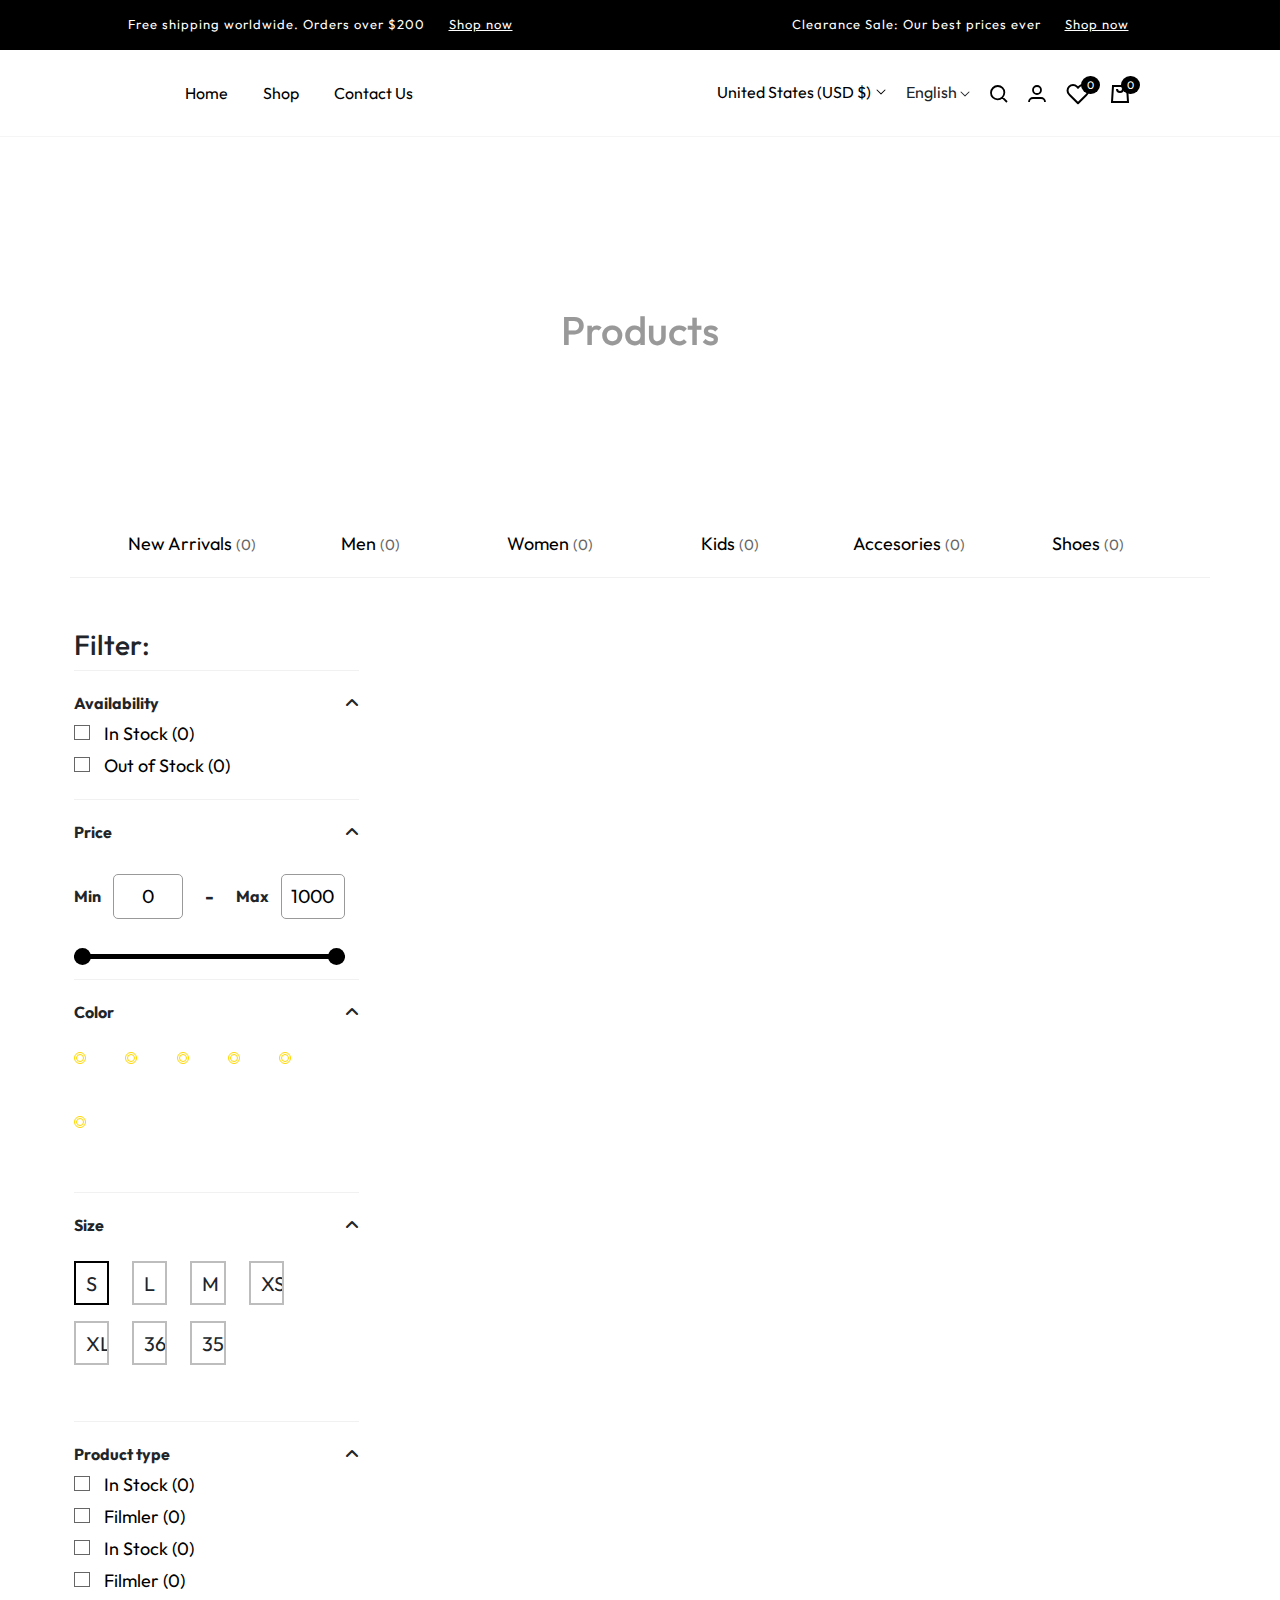
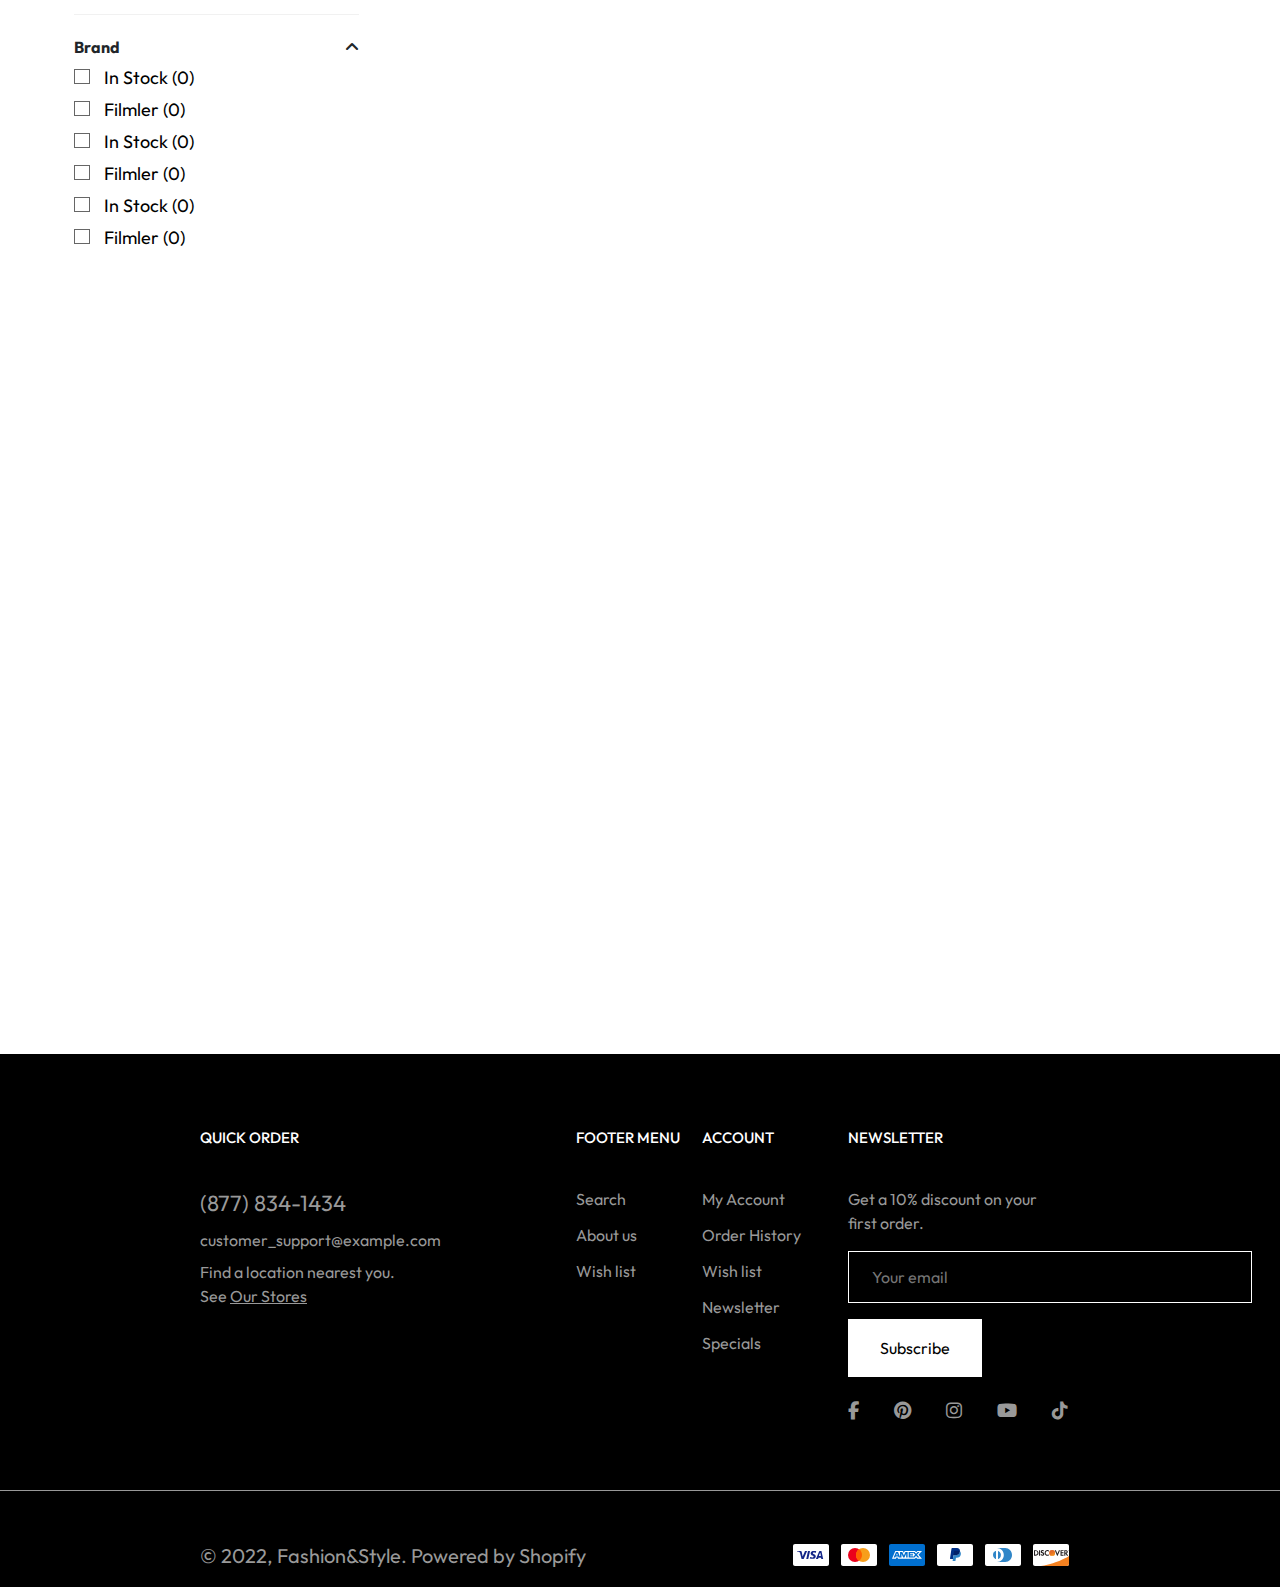
==== commit 66055c6f: "End" ====
--- a/Final Projects/Html/Shop.html
+++ b/Final Projects/Html/Shop.html
@@ -124,8 +124,7 @@
         </div>
     </header> <!-- End-Header -->
        <main id="Shop"> <!-- Start-Main -->
-            <section id="background">
-                <img src="https://ap-lotita.myshopify.com/cdn/shop/files/c1.jpg?v=1662971106&width=1944" alt="">
+            <section id="background" style="background-image: url('https://ap-lotita.myshopify.com/cdn/shop/collections/men.jpg?v=1675871268&width=1944');">
                 <h1>Products</h1>
             </section>
             <section id="Category-product" class="container">
--- a/Final Projects/Html/assets/css/style.css
+++ b/Final Projects/Html/assets/css/style.css
@@ -1657,11 +1657,13 @@
 }
 #Shop #background {
   position: relative;
-}
-#Shop #background img {
+  width: 100%;
   filter: brightness(0.6);
   height: 40vh;
   width: 100%;
+  background-size: cover;
+  background-position: center;
+  background-repeat: no-repeat;
 }
 #Shop #background h1 {
   position: absolute;
